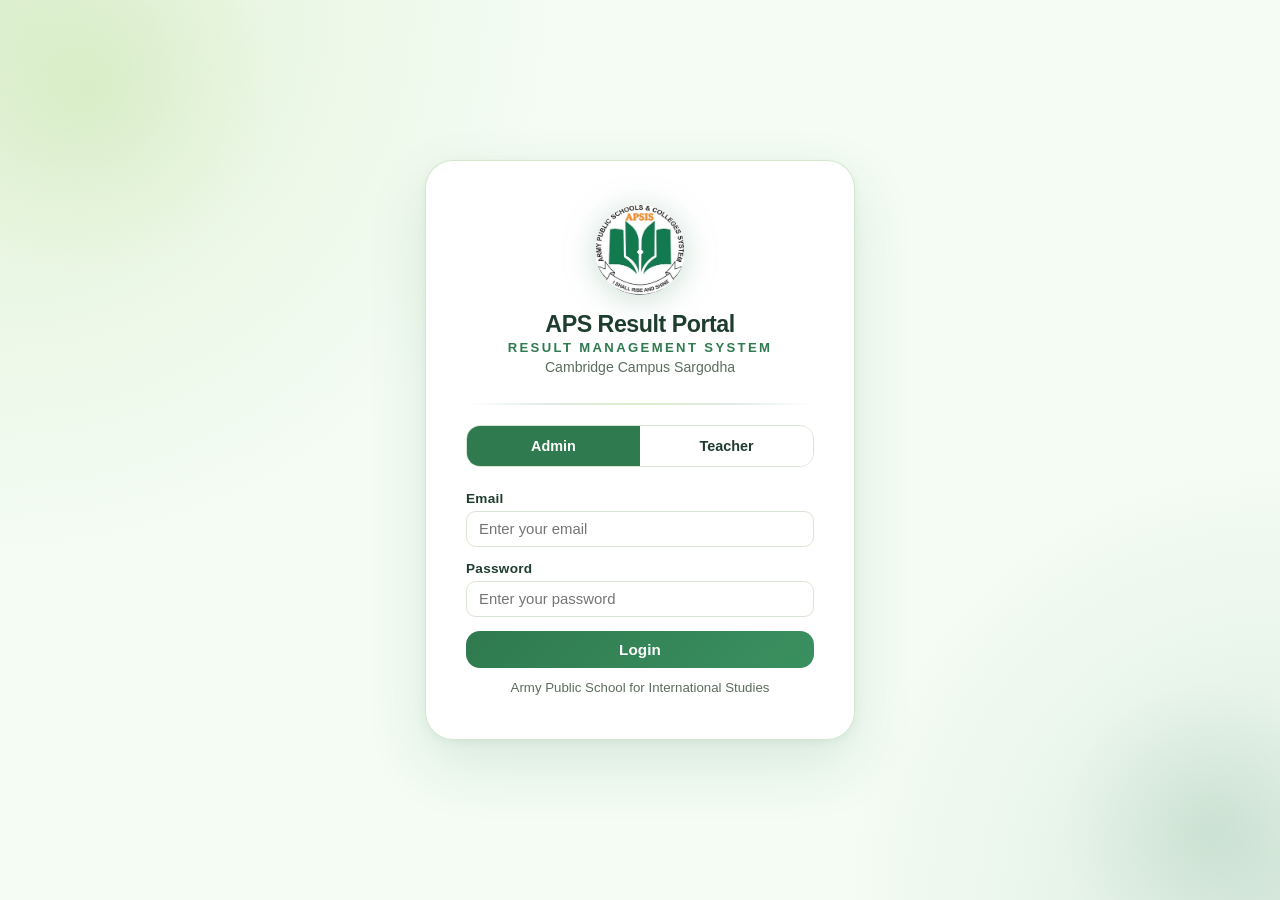
==== portal/index.html @ c7422b2f "Add files via upload" ====
<!DOCTYPE html>
<html lang="en">
<head>
<meta charset="UTF-8"/>
<meta name="viewport" content="width=device-width, initial-scale=1"/>
<title>Login — APS Result Portal</title>
<link rel="stylesheet" href="css/style.css"/>
<style>
/* ===== LOGIN ANIMATIONS ===== */
@keyframes fadeSlideUp {
  from { opacity: 0; transform: translateY(28px); }
  to   { opacity: 1; transform: translateY(0); }
}
@keyframes logoPulse {
  0%, 100% { transform: scale(1) rotate(0deg); filter: drop-shadow(0 4px 16px rgba(47,122,79,0.25)); }
  50%       { transform: scale(1.04) rotate(1deg); filter: drop-shadow(0 8px 24px rgba(47,122,79,0.45)); }
}
@keyframes shimmerBg {
  0%   { background-position: 0% 50%; }
  50%  { background-position: 100% 50%; }
  100% { background-position: 0% 50%; }
}
@keyframes floatOrb {
  0%, 100% { transform: translateY(0) scale(1); }
  50%      { transform: translateY(-22px) scale(1.06); }
}
@keyframes inputFocusGlow {
  from { box-shadow: 0 0 0 0 rgba(47,122,79,0.3); }
  to   { box-shadow: 0 0 0 6px rgba(47,122,79,0); }
}

/* ===== ANIMATED BACKGROUND ===== */
.login-wrap {
  min-height: 100vh; display: flex; align-items: center; justify-content: center;
  background: radial-gradient(circle at top left, rgba(139,195,74,0.18), transparent 36%),
              radial-gradient(circle at bottom right, rgba(47,122,79,0.12), transparent 28%),
              var(--bg);
  position: relative; overflow: hidden;
}
.login-wrap::before, .login-wrap::after {
  content: ''; position: absolute; border-radius: 50%; pointer-events: none; z-index: 0;
  animation: floatOrb 7s ease-in-out infinite;
}
.login-wrap::before {
  width: 380px; height: 380px; top: -100px; left: -100px;
  background: radial-gradient(circle, rgba(139,195,74,0.14) 0%, transparent 70%);
}
.login-wrap::after {
  width: 300px; height: 300px; bottom: -80px; right: -80px;
  background: radial-gradient(circle, rgba(47,122,79,0.12) 0%, transparent 70%);
  animation-delay: 3.5s;
}

/* ===== LOGIN BOX ===== */
.login-box {
  background: rgba(255,255,255,0.97); border-radius: 28px; padding: 44px 40px;
  width: 100%; max-width: 430px; position: relative; z-index: 1;
  box-shadow: 0 24px 60px rgba(47,122,79,0.14), 0 2px 8px rgba(47,122,79,0.08);
  border: 1px solid rgba(144, 195, 131, 0.4);
  animation: fadeSlideUp 0.7s cubic-bezier(0.22,1,0.36,1) both;
}

/* ===== LOGO SECTION ===== */
.login-logo {
  text-align: center; margin-bottom: 28px;
  animation: fadeSlideUp 0.7s 0.1s cubic-bezier(0.22,1,0.36,1) both;
}
.login-logo img {
  width: 90px; height: 90px; object-fit: contain;
  animation: logoPulse 4s ease-in-out infinite;
  border-radius: 50%;
  filter: drop-shadow(0 4px 16px rgba(47,122,79,0.25));
}
.login-logo h1 {
  color: var(--text); font-size: 1.45rem; margin-top: 12px; font-weight: 800;
  letter-spacing: -0.02em;
}
.login-logo .portal-subtitle {
  color: var(--primary); font-size: 0.82rem; font-weight: 700;
  letter-spacing: 0.18em; text-transform: uppercase; margin-top: 2px;
}
.login-logo p { color: var(--muted); font-size: 0.88rem; margin-top: 4px; }

/* ===== TABS ANIMATION ===== */
.login-tabs {
  animation: fadeSlideUp 0.7s 0.18s cubic-bezier(0.22,1,0.36,1) both;
}
.login-tab { transition: background 0.25s, color 0.25s, transform 0.15s; }
.login-tab:hover:not(.active) { background: var(--card-strong); transform: translateY(-1px); }
.login-tab.active { background: var(--primary); color: white; }

/* ===== FORM ANIMATIONS ===== */
.login-box .form-group {
  animation: fadeSlideUp 0.65s cubic-bezier(0.22,1,0.36,1) both;
}
.login-box .form-group:nth-child(4) { animation-delay: 0.25s; }
.login-box .form-group:nth-child(5) { animation-delay: 0.33s; }
.login-box .btn-primary {
  animation: fadeSlideUp 0.65s 0.42s cubic-bezier(0.22,1,0.36,1) both;
  transition: transform 0.18s, box-shadow 0.2s, background 0.2s;
}
.login-box .btn-primary:hover:not(:disabled) {
  transform: translateY(-2px) scale(1.01);
  box-shadow: 0 12px 28px rgba(47,122,79,0.35);
}
.login-box .btn-primary:active { transform: translateY(0) scale(0.99); }
.form-group input:focus {
  animation: inputFocusGlow 0.4s ease-out;
}

/* ===== FOOTER ANIMATION ===== */
.login-footer-text {
  animation: fadeSlideUp 0.65s 0.5s cubic-bezier(0.22,1,0.36,1) both;
}

/* ===== DECORATIVE DIVIDER ===== */
.login-divider {
  height: 2px; margin: 8px 0 20px;
  background: linear-gradient(90deg, transparent, rgba(47,122,79,0.15), rgba(139,195,74,0.3), rgba(47,122,79,0.15), transparent);
  border-radius: 2px;
  animation: fadeSlideUp 0.65s 0.22s cubic-bezier(0.22,1,0.36,1) both;
}
</style>
</head>
<body>
<div class="login-wrap">
  <div class="login-box">
    <div class="login-logo">
      <img src="[data-uri]" alt="APSIS Logo"/>
      <h1>APS Result Portal</h1>
      <div class="portal-subtitle">Result Management System</div>
      <p id="schoolName"></p>
    </div>

    <div class="login-divider"></div>

    <div class="login-tabs">
      <button class="login-tab active" id="tab-admin"   onclick="switchTab('admin')">Admin</button>
      <button class="login-tab"        id="tab-teacher" onclick="switchTab('teacher')">Teacher</button>
    </div>

    <div id="alert" class="alert alert-error" style="display:none"></div>

    <div class="form-group">
      <label>Email</label>
      <input type="email" id="email" placeholder="Enter your email" autocomplete="email"/>
    </div>
    <div class="form-group">
      <label>Password</label>
      <input type="password" id="password" placeholder="Enter your password" autocomplete="current-password"/>
    </div>
    <button class="btn btn-primary" style="width:100%;justify-content:center" id="loginBtn" onclick="doLogin()">
      Login
    </button>

    <p class="text-center text-sm text-muted mt-12 login-footer-text">
      Army Public School for International Studies
    </p>
  </div>
</div>

<script type="module">
import { login, checkAuth } from "./js/api.js";
import { SCHOOL_CONFIG } from "./config.js";

document.getElementById("schoolName").textContent = SCHOOL_CONFIG.school.campus;

// If already logged in, redirect
(async () => {
  const user = await checkAuth();
  if (user?.role === "admin")   { window.location.href = "pages/admin.html";   return; }
  if (user?.role === "teacher") { window.location.href = "pages/teacher.html"; return; }
})();

let activeRole = "admin";
window.switchTab = (role) => {
  activeRole = role;
  document.getElementById("tab-admin").classList.toggle("active",   role === "admin");
  document.getElementById("tab-teacher").classList.toggle("active", role === "teacher");
};

window.doLogin = async () => {
  const email    = document.getElementById("email").value.trim();
  const password = document.getElementById("password").value;
  const btn      = document.getElementById("loginBtn");
  const alertEl  = document.getElementById("alert");
  alertEl.style.display = "none";
  btn.innerHTML  = '<span class="spinner"></span>';
  btn.disabled   = true;
  try {
    const user = await login(email, password, activeRole);
    window.location.href = `pages/${user.role}.html`;
  } catch(e) {
    alertEl.textContent    = e.message;
    alertEl.style.display  = "block";
    btn.innerHTML = "Login";
    btn.disabled  = false;
  }
};

document.getElementById("password").addEventListener("keydown", e => {
  if (e.key === "Enter") window.doLogin();
});
</script>
</body>
</html>
---- portal/css/style.css ----
/* ===== RESET & BASE ===== */
*, *::before, *::after { box-sizing: border-box; margin: 0; padding: 0; }
body { font-family: 'Segoe UI', sans-serif; background: var(--bg); color: var(--text); min-height: 100vh; }
a { text-decoration: none; color: inherit; }

/* ===== VARIABLES ===== */
:root {
  --primary: #2f7a4f;
  --accent:  #8bc34a;
  --danger:  #d14343;
  --success: #16a34a;
  --bg:      #f4fcf4;
  --card:    #ffffff;
  --card-strong: #eef7ec;
  --border:  #d8e5d3;
  --text:    #1f3d2f;
  --muted:   #5b6d5f;
  --shadow:  0 18px 45px rgba(31, 61, 47, 0.08);
} 

/* ===== LAYOUT ===== */
.page-wrap { max-width: 1120px; margin: 0 auto; padding: 24px 18px; }
.card { background: var(--card); border-radius: 18px; box-shadow: var(--shadow); padding: 26px; margin-bottom: 22px; border: 1px solid var(--border); }
.grid-2 { display: grid; grid-template-columns: 1fr 1fr; gap: 18px; }
.grid-3 { display: grid; grid-template-columns: 1fr 1fr 1fr; gap: 18px; }
.card-alt { background: var(--card-strong); }


/* ===== NAVBAR ===== */
.navbar {
  background: rgba(255,255,255,0.96);
  color: var(--text);
  padding: 0 26px;
  display: flex;
  align-items: center;
  justify-content: space-between;
  height: 64px;
  box-shadow: 0 20px 45px rgba(31,61,47,0.08);
  border-bottom: 1px solid rgba(47, 122, 79, 0.12);
  position: sticky;
  top: 0;
  z-index: 50;
}
.navbar .logo { display: flex; align-items: center; gap: 12px; font-size: 1.1rem; font-weight: 700; }
.navbar .logo span { color: var(--accent); }
.navbar .nav-right { display: flex; align-items: center; gap: 16px; font-size: 0.95rem; }
.navbar .nav-right .user-name { opacity: 0.85; }
.btn-logout { background: var(--card); border: 1px solid var(--border);
  color: var(--text); padding: 8px 16px; border-radius: 12px; cursor: pointer; font-size: 0.9rem; }
.btn-logout:hover { background: var(--card-strong); }


/* ===== BUTTONS ===== */
.btn { display: inline-flex; align-items: center; gap: 8px; padding: 10px 20px; border-radius: 14px;
  font-size: 0.95rem; font-weight: 600; cursor: pointer; border: none; transition: transform 0.15s, box-shadow 0.2s, opacity 0.15s; }
.btn:hover { opacity: 0.98; transform: translateY(-1px); box-shadow: 0 10px 20px rgba(47,122,79,0.14); }
.btn:active { transform: translateY(0); }
.btn-primary { background: var(--primary); color: white; }
.btn-accent  { background: rgba(139,195,74,0.18); color: var(--text); border: 1px solid var(--accent); }
.btn-danger  { background: var(--danger);  color: white; }
.btn-success { background: var(--success); color: white; }
.btn-ghost   { background: rgba(255,255,255,0.9); border: 1.5px solid var(--border); color: var(--text); }
.btn-sm { padding: 8px 14px; font-size: 0.85rem; }


/* ===== FORMS ===== */
.form-group { margin-bottom: 14px; }
.form-group label { display: block; font-weight: 600; font-size: 0.85rem; margin-bottom: 5px; color: var(--text); }
.form-group input, .form-group select, .form-group textarea {
  width: 100%; padding: 9px 12px; border: 1.5px solid var(--border);
  border-radius: 7px; font-size: 0.93rem; transition: border-color 0.2s;
  background: white; color: var(--text);
}
.form-group input:focus, .form-group select:focus {
  outline: none; border-color: var(--primary);
}
.form-row { display: flex; gap: 12px; }
.form-row .form-group { flex: 1; }

/* ===== TABLES ===== */
.table-wrap { overflow-x: auto; border-radius: 16px; border: 1px solid var(--border); }
table { width: 100%; border-collapse: collapse; font-size: 0.9rem; }
thead { background: #f5f2ee; color: var(--text); }
thead th { padding: 12px 16px; text-align: left; font-weight: 700; font-size: 0.86rem; letter-spacing: 0.04em; }
tbody tr { border-bottom: 1px solid var(--border); transition: background 0.15s; }
tbody tr:hover { background: rgba(139,195,74,0.08); }
tbody td { padding: 14px 16px; color: var(--text); }
.badge { display: inline-block; padding: 4px 12px; border-radius: 999px; font-size: 0.8rem; font-weight: 700; }
.badge-bio      { background: #e6f9ed; color: #13663a; }
.badge-computer { background: #e7f0ff; color: #234a7d; }
.badge-admin    { background: #fff3d9; color: #8c530d; }
.badge-teacher  { background: #f4eefb; color: #5c2d92; }


/* ===== LOGIN PAGE ===== */
.login-wrap {
  min-height: 100vh; display: flex; align-items: center; justify-content: center;
  background: radial-gradient(circle at top left, rgba(139,195,74,0.18), transparent 36%),
              radial-gradient(circle at bottom right, rgba(47,122,79,0.12), transparent 28%),
              var(--bg);
}
.login-box { background: rgba(255,255,255,0.96); border-radius: 22px; padding: 42px 38px; width: 100%; max-width: 420px;
  box-shadow: 0 22px 50px rgba(47,122,79,0.12); border: 1px solid rgba(144, 195, 131, 0.35); }
.login-logo { text-align: center; margin-bottom: 28px; }
.login-logo h1 { color: var(--text); font-size: 1.5rem; margin-top: 8px; }
.login-logo p  { color: var(--muted);   font-size: 0.88rem; }
.login-tabs { display: flex; gap: 0; margin-bottom: 24px; border-radius: 14px; overflow: hidden; border: 1.5px solid var(--border); }
.login-tab { flex: 1; padding: 12px; text-align: center; cursor: pointer; font-size: 0.9rem;
  font-weight: 700; background: var(--card); border: none; color: var(--text); }
.login-tab.active { background: var(--primary); color: white; }


/* ===== STAT CARDS ===== */
.stat-cards { display: grid; grid-template-columns: repeat(auto-fit, minmax(180px, 1fr)); gap: 16px; margin-bottom: 24px; }
.stat-card { background: var(--card); border-radius: 18px; padding: 22px; box-shadow: var(--shadow);
  border-left: 6px solid var(--accent); }
.stat-card .val { font-size: 2.25rem; font-weight: 800; color: var(--primary); }
.stat-card .lbl { font-size: 0.85rem; color: var(--muted); margin-top: 8px; letter-spacing: 0.01em; }


/* ===== PAGE HEADER ===== */
.page-header { display: flex; align-items: center; justify-content: space-between; margin-bottom: 22px; padding-bottom: 14px; border-bottom: 1px solid var(--border); }
.page-header h2 { font-size: 1.35rem; color: var(--primary); }
.breadcrumb { font-size: 0.85rem; color: var(--muted); margin-bottom: 4px; }


/* ===== MODAL ===== */
.modal-overlay { position: fixed; inset: 0; background: rgba(0,0,0,0.45); z-index: 1000;
  display: flex; align-items: center; justify-content: center; }
.modal-overlay.hidden { display: none; }
.modal { background: white; border-radius: 12px; padding: 28px; width: 100%;
  max-width: 500px; box-shadow: 0 8px 32px rgba(0,0,0,0.25); max-height: 90vh; overflow-y: auto; }
.modal-header { display: flex; justify-content: space-between; align-items: center; margin-bottom: 20px; }
.modal-header h3 { font-size: 1.1rem; color: var(--primary); }
.modal-close { background: none; border: none; font-size: 1.4rem; cursor: pointer; color: var(--muted); line-height: 1; }

/* ===== ALERTS ===== */
.alert { padding: 11px 16px; border-radius: 7px; font-size: 0.88rem; margin-bottom: 14px; }
.alert-error   { background: #fee2e2; color: #991b1b; border: 1px solid #fca5a5; }
.alert-success { background: #dcfce7; color: #166534; border: 1px solid #86efac; }
.alert-info    { background: #dbeafe; color: #1e40af; border: 1px solid #93c5fd; }

/* ===== UPLOAD ZONE ===== */
.upload-zone { border: 2px dashed var(--border); border-radius: 18px; padding: 34px;
  text-align: center; cursor: pointer; transition: border-color 0.2s, background 0.2s, transform 0.2s; background: var(--card-strong); }
.upload-zone:hover, .upload-zone.drag-over { border-color: var(--primary); background: rgba(37, 78, 125, 0.06); transform: translateY(-1px); }
.upload-zone p { color: var(--muted); margin-top: 10px; font-size: 0.9rem; }
.upload-zone .icon { font-size: 2.6rem; }


/* ===== RESULT CARD PRINT STYLES ===== */
@media print {
  .no-print { display: none !important; }
  .result-card-print { width: 100%; }
  body { background: white; }
  .navbar { display: none; }
}

/* ===== SIDEBAR LAYOUT ===== */
.app-layout { display: flex; min-height: calc(100vh - 64px); }
.sidebar { width: 240px; background: rgba(255,255,255,0.96); color: var(--text); flex-shrink: 0; border-right: 1px solid var(--border); }
.sidebar-menu { padding: 18px 0; }
.sidebar-item { display: flex; align-items: center; gap: 12px; padding: 14px 22px;
  cursor: pointer; font-size: 0.95rem; transition: background 0.2s, color 0.2s; border-radius: 0 28px 28px 0; }
.sidebar-item:hover, .sidebar-item.active { background: rgba(243,159,79,0.12); color: var(--primary); }
.sidebar-item .icon { font-size: 1.15rem; width: 24px; text-align: center; }
.sidebar-section { font-size: 0.72rem; letter-spacing: 0.12em; color: #8b94a3;
  padding: 18px 22px 8px; text-transform: uppercase; }
.main-content { flex: 1; padding: 28px; overflow-y: auto; }


/* ===== MISC ===== */
.text-muted  { color: var(--muted); }
.text-sm     { font-size: 0.83rem; }
.text-center { text-align: center; }
.mt-12 { margin-top: 12px; }
.mt-20 { margin-top: 20px; }
.flex-end { display: flex; justify-content: flex-end; gap: 10px; }
.spinner { display: inline-block; width: 20px; height: 20px; border: 3px solid rgba(255,255,255,0.3);
  border-top-color: white; border-radius: 50%; animation: spin 0.7s linear infinite; }
@keyframes spin { to { transform: rotate(360deg); } }
.hidden { display: none !important; }

/* ===== UI TASTE — REFINEMENTS (no color change) ===== */

/* Navbar polish */
.navbar {
  background: linear-gradient(135deg, rgba(255,255,255,0.98) 0%, rgba(244,252,244,0.98) 100%);
  backdrop-filter: blur(12px);
  -webkit-backdrop-filter: blur(12px);
}
.navbar .logo { font-size: 1.15rem; letter-spacing: -0.01em; }
.navbar .logo span {
  background: linear-gradient(135deg, var(--primary), var(--accent));
  -webkit-background-clip: text;
  -webkit-text-fill-color: transparent;
  background-clip: text;
}

/* Sidebar polish */
.sidebar {
  background: linear-gradient(180deg, rgba(255,255,255,0.98) 0%, rgba(244,252,244,0.96) 100%);
  backdrop-filter: blur(8px);
}
.sidebar-item.active {
  background: linear-gradient(90deg, rgba(47,122,79,0.12), rgba(139,195,74,0.08));
  border-left: 3px solid var(--primary);
  color: var(--primary);
  font-weight: 700;
}
.sidebar-item:hover:not(.active) {
  background: rgba(139,195,74,0.07);
}

/* Card polish */
.card {
  transition: box-shadow 0.22s, transform 0.18s;
  border: 1px solid var(--border);
}
.card:hover {
  box-shadow: 0 24px 55px rgba(31,61,47,0.11);
  transform: translateY(-1px);
}

/* Stat card polish */
.stat-card {
  background: linear-gradient(135deg, var(--card) 0%, var(--card-strong) 100%);
  transition: box-shadow 0.22s, transform 0.18s;
  border-left: 5px solid var(--primary);
}
.stat-card:nth-child(even) { border-left-color: var(--accent); }
.stat-card:hover {
  box-shadow: 0 12px 32px rgba(47,122,79,0.18);
  transform: translateY(-3px);
}

/* Button polish */
.btn-primary {
  background: linear-gradient(135deg, var(--primary) 0%, #3a9060 100%);
  letter-spacing: 0.01em;
}
.btn-primary:hover:not(:disabled) {
  background: linear-gradient(135deg, #28694a 0%, var(--primary) 100%);
}
.btn-accent {
  border: 1.5px solid rgba(139,195,74,0.6);
}

/* Table polish */
thead {
  background: linear-gradient(90deg, rgba(244,252,244,0.9), rgba(238,247,236,0.9));
  position: sticky;
  top: 0;
  z-index: 2;
}
thead th { font-size: 0.82rem; }
tbody tr:last-child td { border-bottom: none; }

/* Form inputs polish */
.form-group input, .form-group select, .form-group textarea {
  border-radius: 10px;
  background: rgba(255,255,255,0.9);
  transition: border-color 0.2s, box-shadow 0.2s, background 0.2s;
}
.form-group input:hover, .form-group select:hover {
  border-color: rgba(47,122,79,0.35);
  background: white;
}
.form-group input:focus, .form-group select:focus {
  border-color: var(--primary);
  background: white;
  box-shadow: 0 0 0 3px rgba(47,122,79,0.12);
}
.form-group label { letter-spacing: 0.02em; }

/* Modal polish */
.modal {
  border-top: 4px solid var(--primary);
  border-radius: 18px;
}
.modal-header h3 { font-weight: 800; letter-spacing: -0.01em; }

/* Upload zone polish */
.upload-zone {
  border-radius: 20px;
  background: linear-gradient(135deg, var(--card-strong), rgba(255,255,255,0.8));
}

/* Badge polish */
.badge { letter-spacing: 0.03em; box-shadow: 0 1px 4px rgba(0,0,0,0.08); }

/* Page header polish */
.page-header h2 { font-weight: 800; letter-spacing: -0.02em; }
.page-header {
  border-bottom: 2px solid transparent;
  border-image: linear-gradient(90deg, var(--primary), var(--accent), transparent) 1;
  margin-bottom: 26px;
}

/* Alert polish */
.alert { border-radius: 10px; font-weight: 500; }

/* Scrollbar polish (webkit) */
::-webkit-scrollbar { width: 6px; height: 6px; }
::-webkit-scrollbar-track { background: transparent; }
::-webkit-scrollbar-thumb { background: rgba(47,122,79,0.25); border-radius: 99px; }
::-webkit-scrollbar-thumb:hover { background: rgba(47,122,79,0.45); }
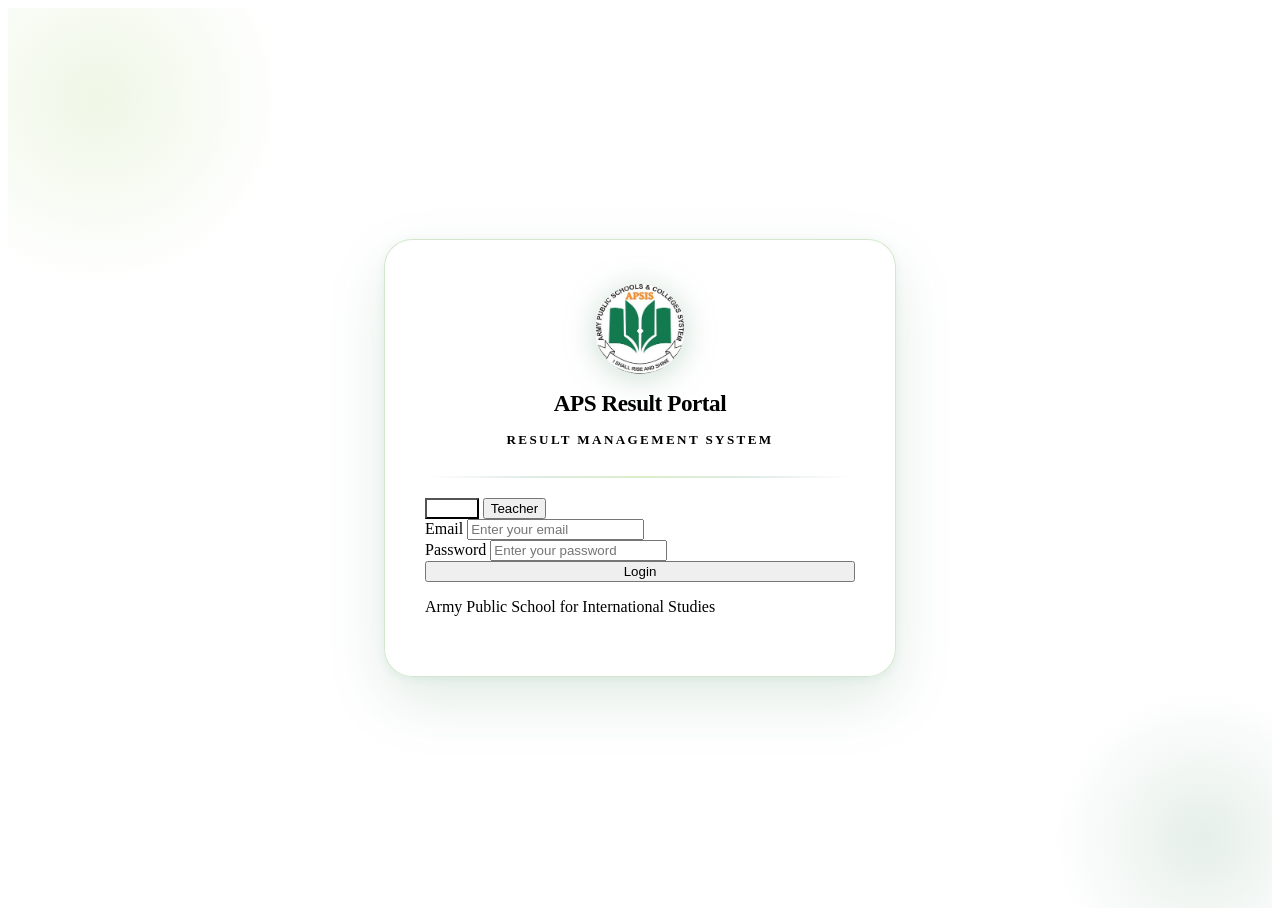
==== commit 543dbdd0: "Update project changes" ====
--- a/portal/index.html
+++ b/portal/index.html
@@ -4,7 +4,7 @@
 <meta charset="UTF-8"/>
 <meta name="viewport" content="width=device-width, initial-scale=1"/>
 <title>Login — APS Result Portal</title>
-<link rel="stylesheet" href="css/style.css"/>
+<link rel="stylesheet" href="assets/css/style.css"/>
 <style>
 /* ===== LOGIN ANIMATIONS ===== */
 @keyframes fadeSlideUp {
@@ -160,8 +160,8 @@
 </div>
 
 <script type="module">
-import { login, checkAuth } from "./js/api.js";
-import { SCHOOL_CONFIG } from "./config.js";
+import { login, checkAuth } from "./assets/js/api.js";
+import { SCHOOL_CONFIG } from "./assets/js/config.js";
 
 document.getElementById("schoolName").textContent = SCHOOL_CONFIG.school.campus;
 
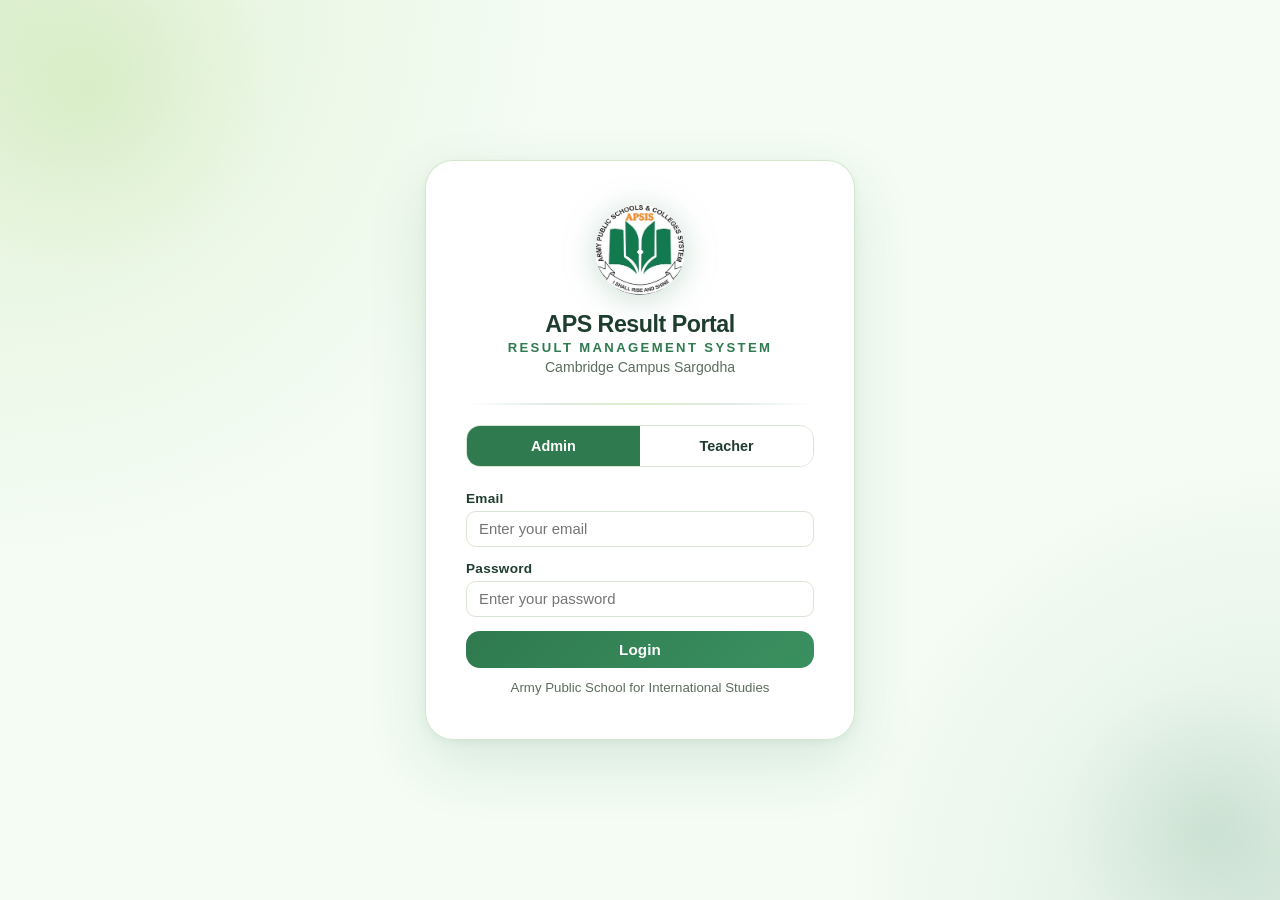
==== commit f9fae876: "Update project changes" ====
--- a/portal/index.html
+++ b/portal/index.html
@@ -4,7 +4,7 @@
 <meta charset="UTF-8"/>
 <meta name="viewport" content="width=device-width, initial-scale=1"/>
 <title>Login — APS Result Portal</title>
-<link rel="stylesheet" href="assets/css/style.css"/>
+<link rel="stylesheet" href="css/style.css"/>
 <style>
 /* ===== LOGIN ANIMATIONS ===== */
 @keyframes fadeSlideUp {
@@ -160,8 +160,8 @@
 </div>
 
 <script type="module">
-import { login, checkAuth } from "./assets/js/api.js";
-import { SCHOOL_CONFIG } from "./assets/js/config.js";
+import { login, checkAuth } from "./js/api.js";
+import { SCHOOL_CONFIG } from "./config.js";
 
 document.getElementById("schoolName").textContent = SCHOOL_CONFIG.school.campus;
 
--- a/portal/css/style.css
+++ b/portal/css/style.css
@@ -0,0 +1,307 @@
+/* ===== RESET & BASE ===== */
+*, *::before, *::after { box-sizing: border-box; margin: 0; padding: 0; }
+body { font-family: 'Segoe UI', sans-serif; background: var(--bg); color: var(--text); min-height: 100vh; }
+a { text-decoration: none; color: inherit; }
+
+/* ===== VARIABLES ===== */
+:root {
+  --primary: #2f7a4f;
+  --accent:  #8bc34a;
+  --danger:  #d14343;
+  --success: #16a34a;
+  --bg:      #f4fcf4;
+  --card:    #ffffff;
+  --card-strong: #eef7ec;
+  --border:  #d8e5d3;
+  --text:    #1f3d2f;
+  --muted:   #5b6d5f;
+  --shadow:  0 18px 45px rgba(31, 61, 47, 0.08);
+} 
+
+/* ===== LAYOUT ===== */
+.page-wrap { max-width: 1120px; margin: 0 auto; padding: 24px 18px; }
+.card { background: var(--card); border-radius: 18px; box-shadow: var(--shadow); padding: 26px; margin-bottom: 22px; border: 1px solid var(--border); }
+.grid-2 { display: grid; grid-template-columns: 1fr 1fr; gap: 18px; }
+.grid-3 { display: grid; grid-template-columns: 1fr 1fr 1fr; gap: 18px; }
+.card-alt { background: var(--card-strong); }
+
+
+/* ===== NAVBAR ===== */
+.navbar {
+  background: rgba(255,255,255,0.96);
+  color: var(--text);
+  padding: 0 26px;
+  display: flex;
+  align-items: center;
+  justify-content: space-between;
+  height: 64px;
+  box-shadow: 0 20px 45px rgba(31,61,47,0.08);
+  border-bottom: 1px solid rgba(47, 122, 79, 0.12);
+  position: sticky;
+  top: 0;
+  z-index: 50;
+}
+.navbar .logo { display: flex; align-items: center; gap: 12px; font-size: 1.1rem; font-weight: 700; }
+.navbar .logo span { color: var(--accent); }
+.navbar .nav-right { display: flex; align-items: center; gap: 16px; font-size: 0.95rem; }
+.navbar .nav-right .user-name { opacity: 0.85; }
+.btn-logout { background: var(--card); border: 1px solid var(--border);
+  color: var(--text); padding: 8px 16px; border-radius: 12px; cursor: pointer; font-size: 0.9rem; }
+.btn-logout:hover { background: var(--card-strong); }
+
+
+/* ===== BUTTONS ===== */
+.btn { display: inline-flex; align-items: center; gap: 8px; padding: 10px 20px; border-radius: 14px;
+  font-size: 0.95rem; font-weight: 600; cursor: pointer; border: none; transition: transform 0.15s, box-shadow 0.2s, opacity 0.15s; }
+.btn:hover { opacity: 0.98; transform: translateY(-1px); box-shadow: 0 10px 20px rgba(47,122,79,0.14); }
+.btn:active { transform: translateY(0); }
+.btn-primary { background: var(--primary); color: white; }
+.btn-accent  { background: rgba(139,195,74,0.18); color: var(--text); border: 1px solid var(--accent); }
+.btn-danger  { background: var(--danger);  color: white; }
+.btn-success { background: var(--success); color: white; }
+.btn-ghost   { background: rgba(255,255,255,0.9); border: 1.5px solid var(--border); color: var(--text); }
+.btn-sm { padding: 8px 14px; font-size: 0.85rem; }
+
+
+/* ===== FORMS ===== */
+.form-group { margin-bottom: 14px; }
+.form-group label { display: block; font-weight: 600; font-size: 0.85rem; margin-bottom: 5px; color: var(--text); }
+.form-group input, .form-group select, .form-group textarea {
+  width: 100%; padding: 9px 12px; border: 1.5px solid var(--border);
+  border-radius: 7px; font-size: 0.93rem; transition: border-color 0.2s;
+  background: white; color: var(--text);
+}
+.form-group input:focus, .form-group select:focus {
+  outline: none; border-color: var(--primary);
+}
+.form-row { display: flex; gap: 12px; }
+.form-row .form-group { flex: 1; }
+
+/* ===== TABLES ===== */
+.table-wrap { overflow-x: auto; border-radius: 16px; border: 1px solid var(--border); }
+table { width: 100%; border-collapse: collapse; font-size: 0.9rem; }
+thead { background: #f5f2ee; color: var(--text); }
+thead th { padding: 12px 16px; text-align: left; font-weight: 700; font-size: 0.86rem; letter-spacing: 0.04em; }
+tbody tr { border-bottom: 1px solid var(--border); transition: background 0.15s; }
+tbody tr:hover { background: rgba(139,195,74,0.08); }
+tbody td { padding: 14px 16px; color: var(--text); }
+.badge { display: inline-block; padding: 4px 12px; border-radius: 999px; font-size: 0.8rem; font-weight: 700; }
+.badge-bio      { background: #e6f9ed; color: #13663a; }
+.badge-computer { background: #e7f0ff; color: #234a7d; }
+.badge-admin    { background: #fff3d9; color: #8c530d; }
+.badge-teacher  { background: #f4eefb; color: #5c2d92; }
+
+
+/* ===== LOGIN PAGE ===== */
+.login-wrap {
+  min-height: 100vh; display: flex; align-items: center; justify-content: center;
+  background: radial-gradient(circle at top left, rgba(139,195,74,0.18), transparent 36%),
+              radial-gradient(circle at bottom right, rgba(47,122,79,0.12), transparent 28%),
+              var(--bg);
+}
+.login-box { background: rgba(255,255,255,0.96); border-radius: 22px; padding: 42px 38px; width: 100%; max-width: 420px;
+  box-shadow: 0 22px 50px rgba(47,122,79,0.12); border: 1px solid rgba(144, 195, 131, 0.35); }
+.login-logo { text-align: center; margin-bottom: 28px; }
+.login-logo h1 { color: var(--text); font-size: 1.5rem; margin-top: 8px; }
+.login-logo p  { color: var(--muted);   font-size: 0.88rem; }
+.login-tabs { display: flex; gap: 0; margin-bottom: 24px; border-radius: 14px; overflow: hidden; border: 1.5px solid var(--border); }
+.login-tab { flex: 1; padding: 12px; text-align: center; cursor: pointer; font-size: 0.9rem;
+  font-weight: 700; background: var(--card); border: none; color: var(--text); }
+.login-tab.active { background: var(--primary); color: white; }
+
+
+/* ===== STAT CARDS ===== */
+.stat-cards { display: grid; grid-template-columns: repeat(auto-fit, minmax(180px, 1fr)); gap: 16px; margin-bottom: 24px; }
+.stat-card { background: var(--card); border-radius: 18px; padding: 22px; box-shadow: var(--shadow);
+  border-left: 6px solid var(--accent); }
+.stat-card .val { font-size: 2.25rem; font-weight: 800; color: var(--primary); }
+.stat-card .lbl { font-size: 0.85rem; color: var(--muted); margin-top: 8px; letter-spacing: 0.01em; }
+
+
+/* ===== PAGE HEADER ===== */
+.page-header { display: flex; align-items: center; justify-content: space-between; margin-bottom: 22px; padding-bottom: 14px; border-bottom: 1px solid var(--border); }
+.page-header h2 { font-size: 1.35rem; color: var(--primary); }
+.breadcrumb { font-size: 0.85rem; color: var(--muted); margin-bottom: 4px; }
+
+
+/* ===== MODAL ===== */
+.modal-overlay { position: fixed; inset: 0; background: rgba(0,0,0,0.45); z-index: 1000;
+  display: flex; align-items: center; justify-content: center; }
+.modal-overlay.hidden { display: none; }
+.modal { background: white; border-radius: 12px; padding: 28px; width: 100%;
+  max-width: 500px; box-shadow: 0 8px 32px rgba(0,0,0,0.25); max-height: 90vh; overflow-y: auto; }
+.modal-header { display: flex; justify-content: space-between; align-items: center; margin-bottom: 20px; }
+.modal-header h3 { font-size: 1.1rem; color: var(--primary); }
+.modal-close { background: none; border: none; font-size: 1.4rem; cursor: pointer; color: var(--muted); line-height: 1; }
+
+/* ===== ALERTS ===== */
+.alert { padding: 11px 16px; border-radius: 7px; font-size: 0.88rem; margin-bottom: 14px; }
+.alert-error   { background: #fee2e2; color: #991b1b; border: 1px solid #fca5a5; }
+.alert-success { background: #dcfce7; color: #166534; border: 1px solid #86efac; }
+.alert-info    { background: #dbeafe; color: #1e40af; border: 1px solid #93c5fd; }
+
+/* ===== UPLOAD ZONE ===== */
+.upload-zone { border: 2px dashed var(--border); border-radius: 18px; padding: 34px;
+  text-align: center; cursor: pointer; transition: border-color 0.2s, background 0.2s, transform 0.2s; background: var(--card-strong); }
+.upload-zone:hover, .upload-zone.drag-over { border-color: var(--primary); background: rgba(37, 78, 125, 0.06); transform: translateY(-1px); }
+.upload-zone p { color: var(--muted); margin-top: 10px; font-size: 0.9rem; }
+.upload-zone .icon { font-size: 2.6rem; }
+
+
+/* ===== RESULT CARD PRINT STYLES ===== */
+@media print {
+  .no-print { display: none !important; }
+  .result-card-print { width: 100%; }
+  body { background: white; }
+  .navbar { display: none; }
+}
+
+/* ===== SIDEBAR LAYOUT ===== */
+.app-layout { display: flex; min-height: calc(100vh - 64px); }
+.sidebar { width: 240px; background: rgba(255,255,255,0.96); color: var(--text); flex-shrink: 0; border-right: 1px solid var(--border); }
+.sidebar-menu { padding: 18px 0; }
+.sidebar-item { display: flex; align-items: center; gap: 12px; padding: 14px 22px;
+  cursor: pointer; font-size: 0.95rem; transition: background 0.2s, color 0.2s; border-radius: 0 28px 28px 0; }
+.sidebar-item:hover, .sidebar-item.active { background: rgba(243,159,79,0.12); color: var(--primary); }
+.sidebar-item .icon { font-size: 1.15rem; width: 24px; text-align: center; }
+.sidebar-section { font-size: 0.72rem; letter-spacing: 0.12em; color: #8b94a3;
+  padding: 18px 22px 8px; text-transform: uppercase; }
+.main-content { flex: 1; padding: 28px; overflow-y: auto; }
+
+
+/* ===== MISC ===== */
+.text-muted  { color: var(--muted); }
+.text-sm     { font-size: 0.83rem; }
+.text-center { text-align: center; }
+.mt-12 { margin-top: 12px; }
+.mt-20 { margin-top: 20px; }
+.flex-end { display: flex; justify-content: flex-end; gap: 10px; }
+.spinner { display: inline-block; width: 20px; height: 20px; border: 3px solid rgba(255,255,255,0.3);
+  border-top-color: white; border-radius: 50%; animation: spin 0.7s linear infinite; }
+@keyframes spin { to { transform: rotate(360deg); } }
+.hidden { display: none !important; }
+
+/* ===== UI TASTE — REFINEMENTS (no color change) ===== */
+
+/* Navbar polish */
+.navbar {
+  background: linear-gradient(135deg, rgba(255,255,255,0.98) 0%, rgba(244,252,244,0.98) 100%);
+  backdrop-filter: blur(12px);
+  -webkit-backdrop-filter: blur(12px);
+}
+.navbar .logo { font-size: 1.15rem; letter-spacing: -0.01em; }
+.navbar .logo span {
+  background: linear-gradient(135deg, var(--primary), var(--accent));
+  -webkit-background-clip: text;
+  -webkit-text-fill-color: transparent;
+  background-clip: text;
+}
+
+/* Sidebar polish */
+.sidebar {
+  background: linear-gradient(180deg, rgba(255,255,255,0.98) 0%, rgba(244,252,244,0.96) 100%);
+  backdrop-filter: blur(8px);
+}
+.sidebar-item.active {
+  background: linear-gradient(90deg, rgba(47,122,79,0.12), rgba(139,195,74,0.08));
+  border-left: 3px solid var(--primary);
+  color: var(--primary);
+  font-weight: 700;
+}
+.sidebar-item:hover:not(.active) {
+  background: rgba(139,195,74,0.07);
+}
+
+/* Card polish */
+.card {
+  transition: box-shadow 0.22s, transform 0.18s;
+  border: 1px solid var(--border);
+}
+.card:hover {
+  box-shadow: 0 24px 55px rgba(31,61,47,0.11);
+  transform: translateY(-1px);
+}
+
+/* Stat card polish */
+.stat-card {
+  background: linear-gradient(135deg, var(--card) 0%, var(--card-strong) 100%);
+  transition: box-shadow 0.22s, transform 0.18s;
+  border-left: 5px solid var(--primary);
+}
+.stat-card:nth-child(even) { border-left-color: var(--accent); }
+.stat-card:hover {
+  box-shadow: 0 12px 32px rgba(47,122,79,0.18);
+  transform: translateY(-3px);
+}
+
+/* Button polish */
+.btn-primary {
+  background: linear-gradient(135deg, var(--primary) 0%, #3a9060 100%);
+  letter-spacing: 0.01em;
+}
+.btn-primary:hover:not(:disabled) {
+  background: linear-gradient(135deg, #28694a 0%, var(--primary) 100%);
+}
+.btn-accent {
+  border: 1.5px solid rgba(139,195,74,0.6);
+}
+
+/* Table polish */
+thead {
+  background: linear-gradient(90deg, rgba(244,252,244,0.9), rgba(238,247,236,0.9));
+  position: sticky;
+  top: 0;
+  z-index: 2;
+}
+thead th { font-size: 0.82rem; }
+tbody tr:last-child td { border-bottom: none; }
+
+/* Form inputs polish */
+.form-group input, .form-group select, .form-group textarea {
+  border-radius: 10px;
+  background: rgba(255,255,255,0.9);
+  transition: border-color 0.2s, box-shadow 0.2s, background 0.2s;
+}
+.form-group input:hover, .form-group select:hover {
+  border-color: rgba(47,122,79,0.35);
+  background: white;
+}
+.form-group input:focus, .form-group select:focus {
+  border-color: var(--primary);
+  background: white;
+  box-shadow: 0 0 0 3px rgba(47,122,79,0.12);
+}
+.form-group label { letter-spacing: 0.02em; }
+
+/* Modal polish */
+.modal {
+  border-top: 4px solid var(--primary);
+  border-radius: 18px;
+}
+.modal-header h3 { font-weight: 800; letter-spacing: -0.01em; }
+
+/* Upload zone polish */
+.upload-zone {
+  border-radius: 20px;
+  background: linear-gradient(135deg, var(--card-strong), rgba(255,255,255,0.8));
+}
+
+/* Badge polish */
+.badge { letter-spacing: 0.03em; box-shadow: 0 1px 4px rgba(0,0,0,0.08); }
+
+/* Page header polish */
+.page-header h2 { font-weight: 800; letter-spacing: -0.02em; }
+.page-header {
+  border-bottom: 2px solid transparent;
+  border-image: linear-gradient(90deg, var(--primary), var(--accent), transparent) 1;
+  margin-bottom: 26px;
+}
+
+/* Alert polish */
+.alert { border-radius: 10px; font-weight: 500; }
+
+/* Scrollbar polish (webkit) */
+::-webkit-scrollbar { width: 6px; height: 6px; }
+::-webkit-scrollbar-track { background: transparent; }
+::-webkit-scrollbar-thumb { background: rgba(47,122,79,0.25); border-radius: 99px; }
+::-webkit-scrollbar-thumb:hover { background: rgba(47,122,79,0.45); }
